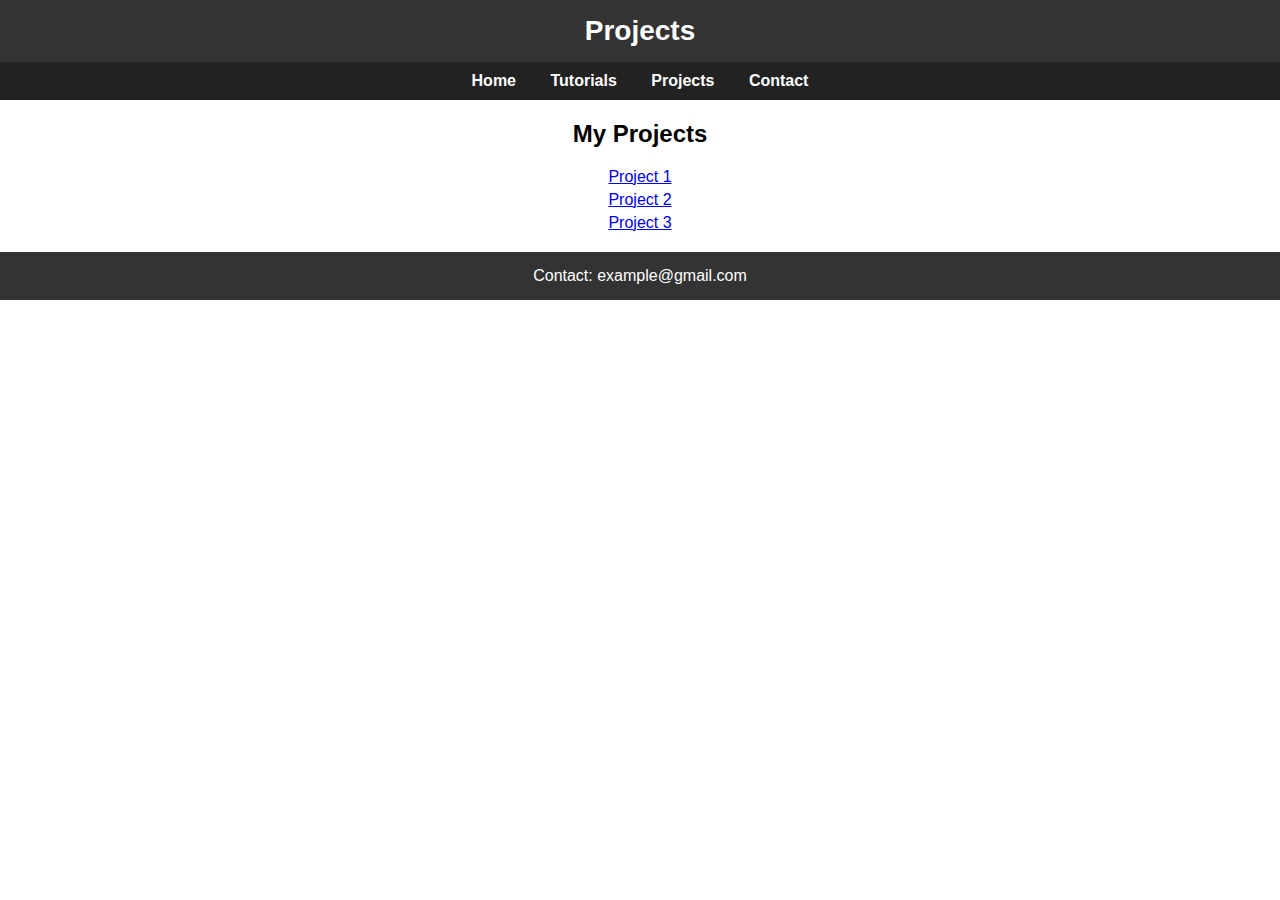
==== projects.html @ 1881a852 "Add projects, contact, and tutorials HTML files" ====
<!DOCTYPE html>
<html lang="en">
<head>
    <meta charset="UTF-8">
    <meta name="viewport" content="width=device-width, initial-scale=1.0">
    <title>Projects - Code Learner</title>
    <link rel="stylesheet" href="style.css">
    <style>
        /* Additional styles for an ordered list appearance */
        .project-list {
            list-style-type: none; /* Remove default list styling */
            padding: 0; /* Remove padding */
        }
        .project-list li {
            margin: 5px 0; /* Add space between items */
        }
    </style>
</head>
<body>
    <header>
        <h1>Projects</h1>
    </header>

    <nav>
        <a href="index.html">Home</a>
        <a href="tutorials.html">Tutorials</a>
        <a href="projects.html">Projects</a>
        <a href="contact.html">Contact</a>
    </nav>

    <section>
        <h2>My Projects</h2>
        <ul class="project-list">
            <li><a href="#">Project 1</a></li>
            <li><a href="#">Project 2</a></li>
            <li><a href="#">Project 3</a></li>
        </ul>
    </section>

    <footer>
        <p>Contact: example@gmail.com</p>
    </footer>
</body>
</html>
---- style.css ----
body {
  font-family: Arial, sans-serif;
  margin: 0;
  padding: 0;
  text-align: center;
  background-color: white;
}

/* Header */
header {
  background: #333;
  color: white;
  padding: 15px;
}

h1 {
  margin: 0;
  font-size: 28px;
}

p {
  margin: 5px 0;
  font-size: 16px;
}

/* Navigation */
nav {
  background: #222;
  padding: 10px;
}

nav a {
  color: white;
  margin: 0 15px;
  text-decoration: none;
  font-weight: bold;
}

nav a:hover {
  color: #FFD700;
}

/* Blog Container */
.blog-container {
  padding: 20px;
}

.blog-post {
  background: white;
  padding: 20px;
  margin: 20px auto;
  width: 60%;
  border-radius: 8px;
  box-shadow: 0 0 5px gray;
  text-align: left;
}

.blog-post h2 {
  color: #333;
}

.read-more {
  text-decoration: none;
  color: blue;
  font-weight: bold;
}

/* Footer */
footer {
  background: #333;
  color: white;
  padding: 10px;
  margin-top: 20px;
}
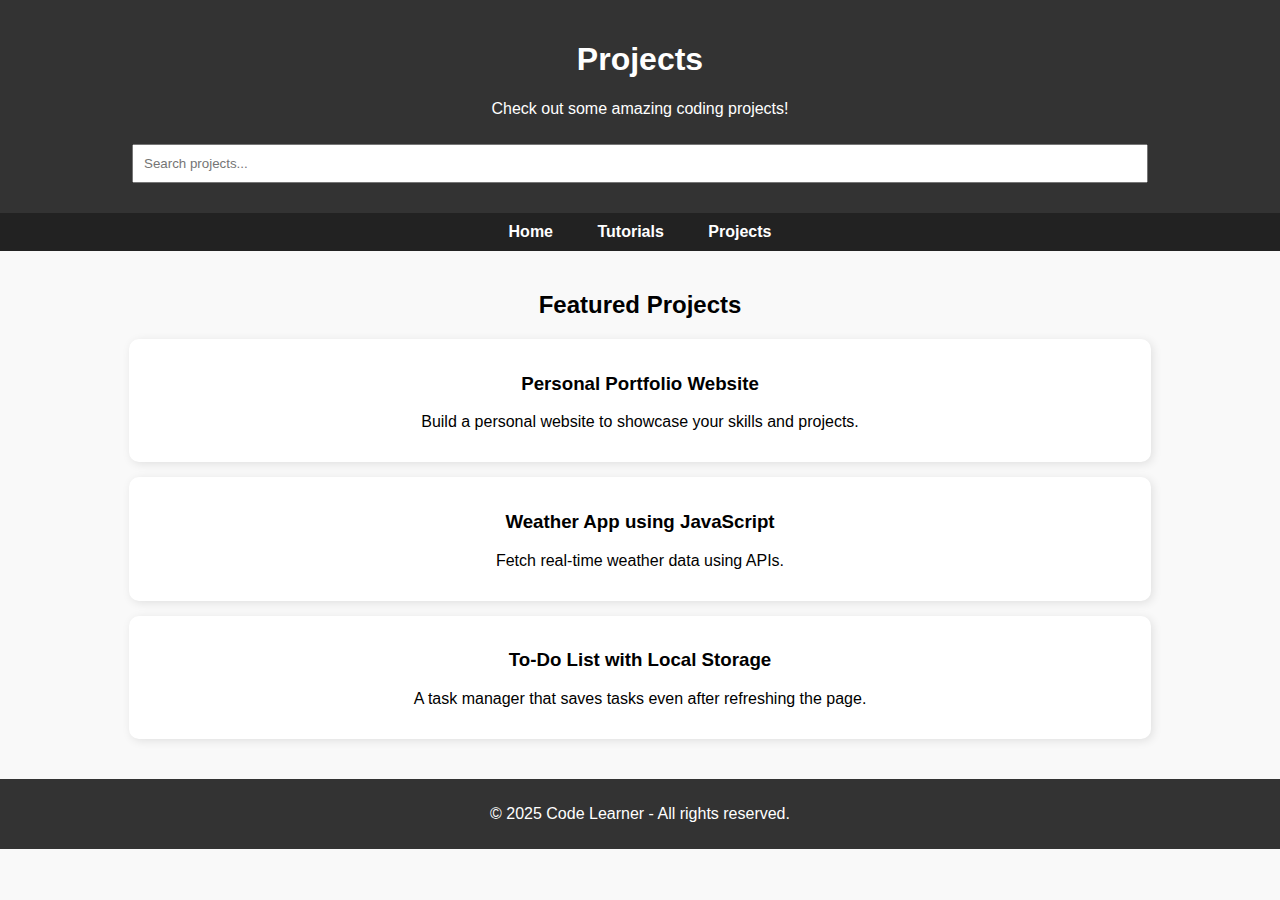
==== commit ccf6883f: "initial commit- Tech Blog" ====
--- a/projects.html
+++ b/projects.html
@@ -5,40 +5,42 @@
     <meta name="viewport" content="width=device-width, initial-scale=1.0">
     <title>Projects - Code Learner</title>
     <link rel="stylesheet" href="style.css">
-    <style>
-        /* Additional styles for an ordered list appearance */
-        .project-list {
-            list-style-type: none; /* Remove default list styling */
-            padding: 0; /* Remove padding */
-        }
-        .project-list li {
-            margin: 5px 0; /* Add space between items */
-        }
-    </style>
 </head>
 <body>
     <header>
         <h1>Projects</h1>
+        <p>Check out some amazing coding projects!</p>
+        <input type="text" id="searchProjects" placeholder="Search projects...">
     </header>
 
     <nav>
         <a href="index.html">Home</a>
         <a href="tutorials.html">Tutorials</a>
         <a href="projects.html">Projects</a>
-        <a href="contact.html">Contact</a>
     </nav>
 
-    <section>
-        <h2>My Projects</h2>
-        <ul class="project-list">
-            <li><a href="#">Project 1</a></li>
-            <li><a href="#">Project 2</a></li>
-            <li><a href="#">Project 3</a></li>
-        </ul>
+    <section class="content">
+        <h2>Featured Projects</h2>
+        <div class="project-list">
+            <div class="project-item">
+                <h3>Personal Portfolio Website</h3>
+                <p>Build a personal website to showcase your skills and projects.</p>
+            </div>
+            <div class="project-item">
+                <h3>Weather App using JavaScript</h3>
+                <p>Fetch real-time weather data using APIs.</p>
+            </div>
+            <div class="project-item">
+                <h3>To-Do List with Local Storage</h3>
+                <p>A task manager that saves tasks even after refreshing the page.</p>
+            </div>
+        </div>
     </section>
 
     <footer>
-        <p>Contact: example@gmail.com</p>
+        <p>&copy; 2025 Code Learner - All rights reserved.</p>
     </footer>
+
+    <script src="script.js"></script>
 </body>
 </html>
--- a/style.css
+++ b/style.css
@@ -1,26 +1,28 @@
+/* General Styling */
 body {
   font-family: Arial, sans-serif;
   margin: 0;
   padding: 0;
   text-align: center;
-  background-color: white;
+  background-color: #f9f9f9;
 }
 
-/* Header */
+/* Dark Mode */
+.dark-mode {
+  background-color: #222;
+  color: white;
+}
+
 header {
   background: #333;
   color: white;
-  padding: 15px;
+  padding: 20px;
 }
 
-h1 {
-  margin: 0;
-  font-size: 28px;
-}
-
-p {
-  margin: 5px 0;
-  font-size: 16px;
+button {
+  padding: 10px;
+  cursor: pointer;
+  margin-top: 10px;
 }
 
 /* Navigation */
@@ -31,7 +33,7 @@
 
 nav a {
   color: white;
-  margin: 0 15px;
+  margin: 0 20px;
   text-decoration: none;
   font-weight: bold;
 }
@@ -40,29 +42,39 @@
   color: #FFD700;
 }
 
-/* Blog Container */
-.blog-container {
+/* Content Section */
+.content {
   padding: 20px;
 }
 
-.blog-post {
-  background: white;
-  padding: 20px;
-  margin: 20px auto;
-  width: 60%;
-  border-radius: 8px;
-  box-shadow: 0 0 5px gray;
-  text-align: left;
+/* Search Bar */
+input[type="text"] {
+  padding: 10px;
+  width: 80%;
+  margin: 10px 0;
 }
 
-.blog-post h2 {
-  color: #333;
+/* Tutorials & Projects - Proper Spacing */
+.tutorial-list, .project-list {
+  display: flex;
+  flex-direction: column;
+  align-items: center;
+  gap: 15px;
+  margin-top: 20px;
 }
 
-.read-more {
-  text-decoration: none;
-  color: blue;
-  font-weight: bold;
+.tutorial-item, .project-item {
+  background: #fff;
+  padding: 15px;
+  width: 80%;
+  border-radius: 10px;
+  box-shadow: 2px 2px 10px rgba(0, 0, 0, 0.1);
+  cursor: pointer;
+  transition: 0.3s;
+}
+
+.tutorial-item:hover, .project-item:hover {
+  background: #f0f0f0;
 }
 
 /* Footer */
